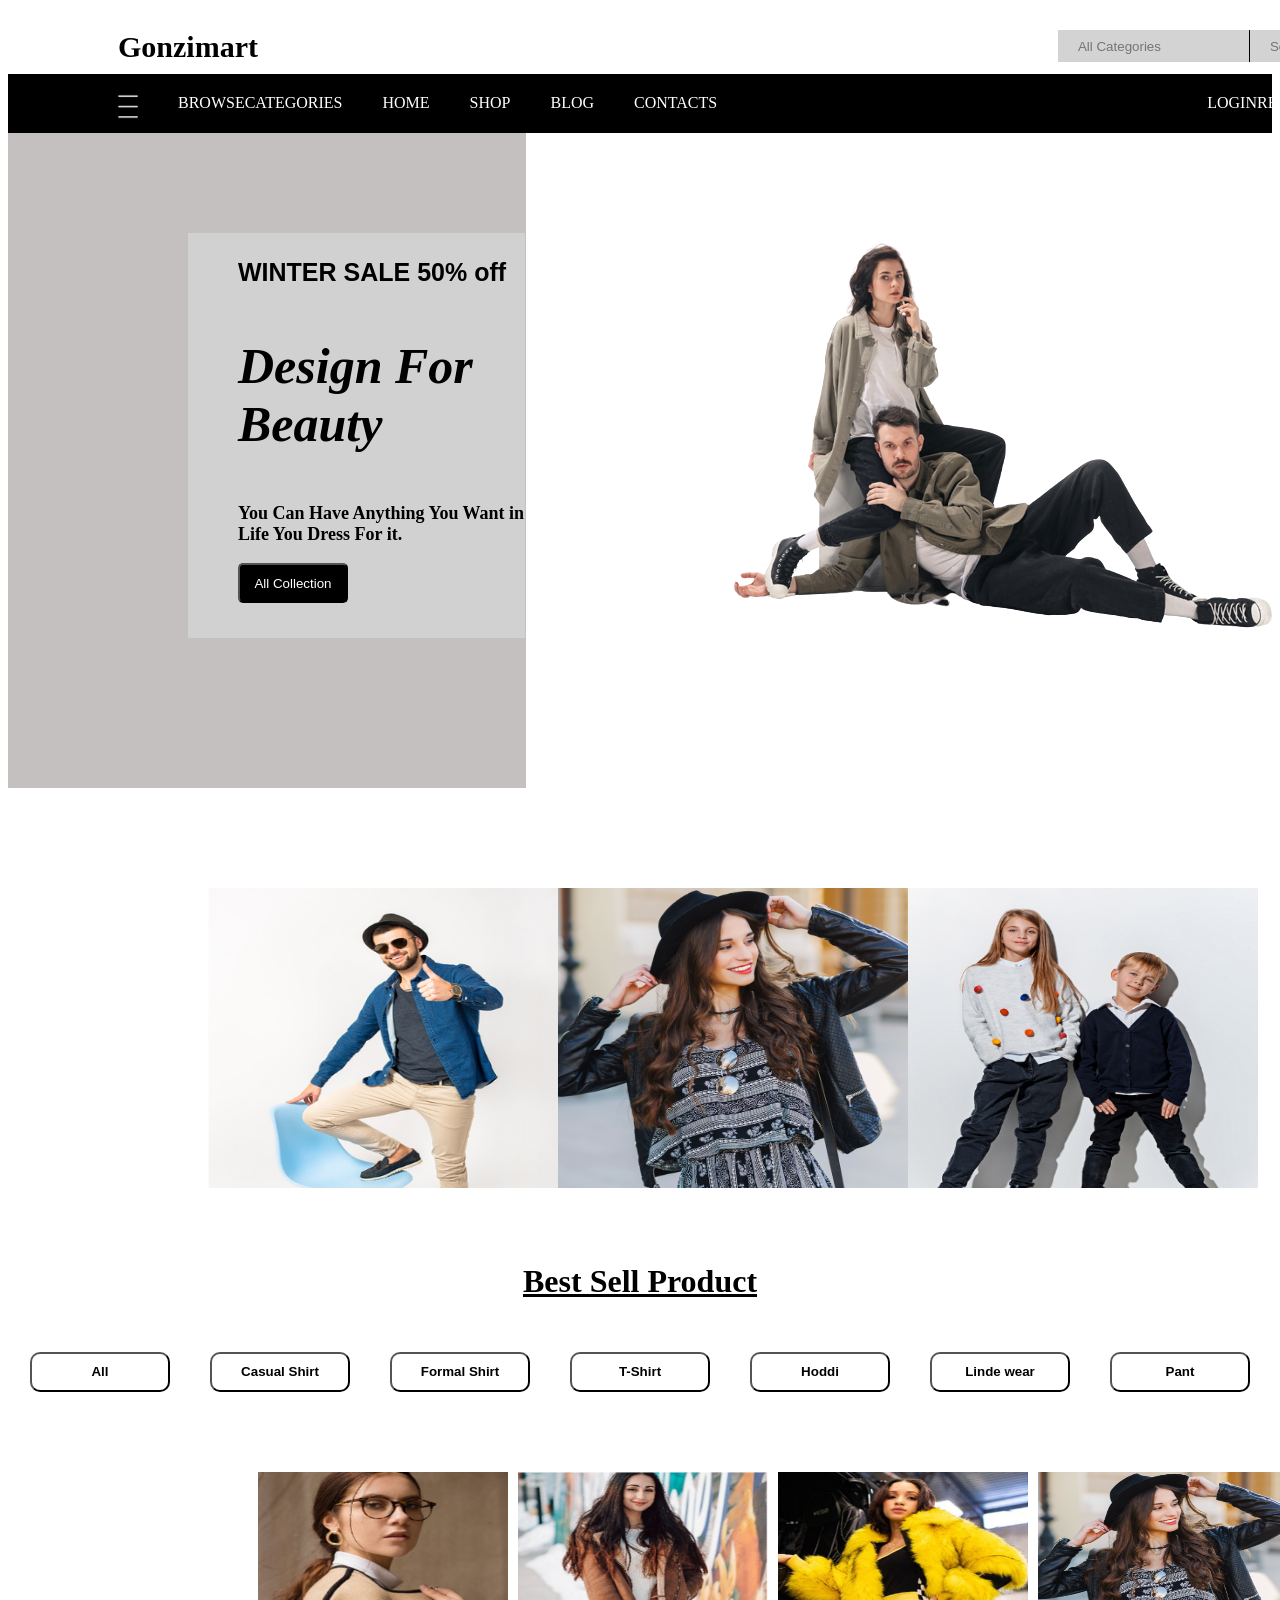
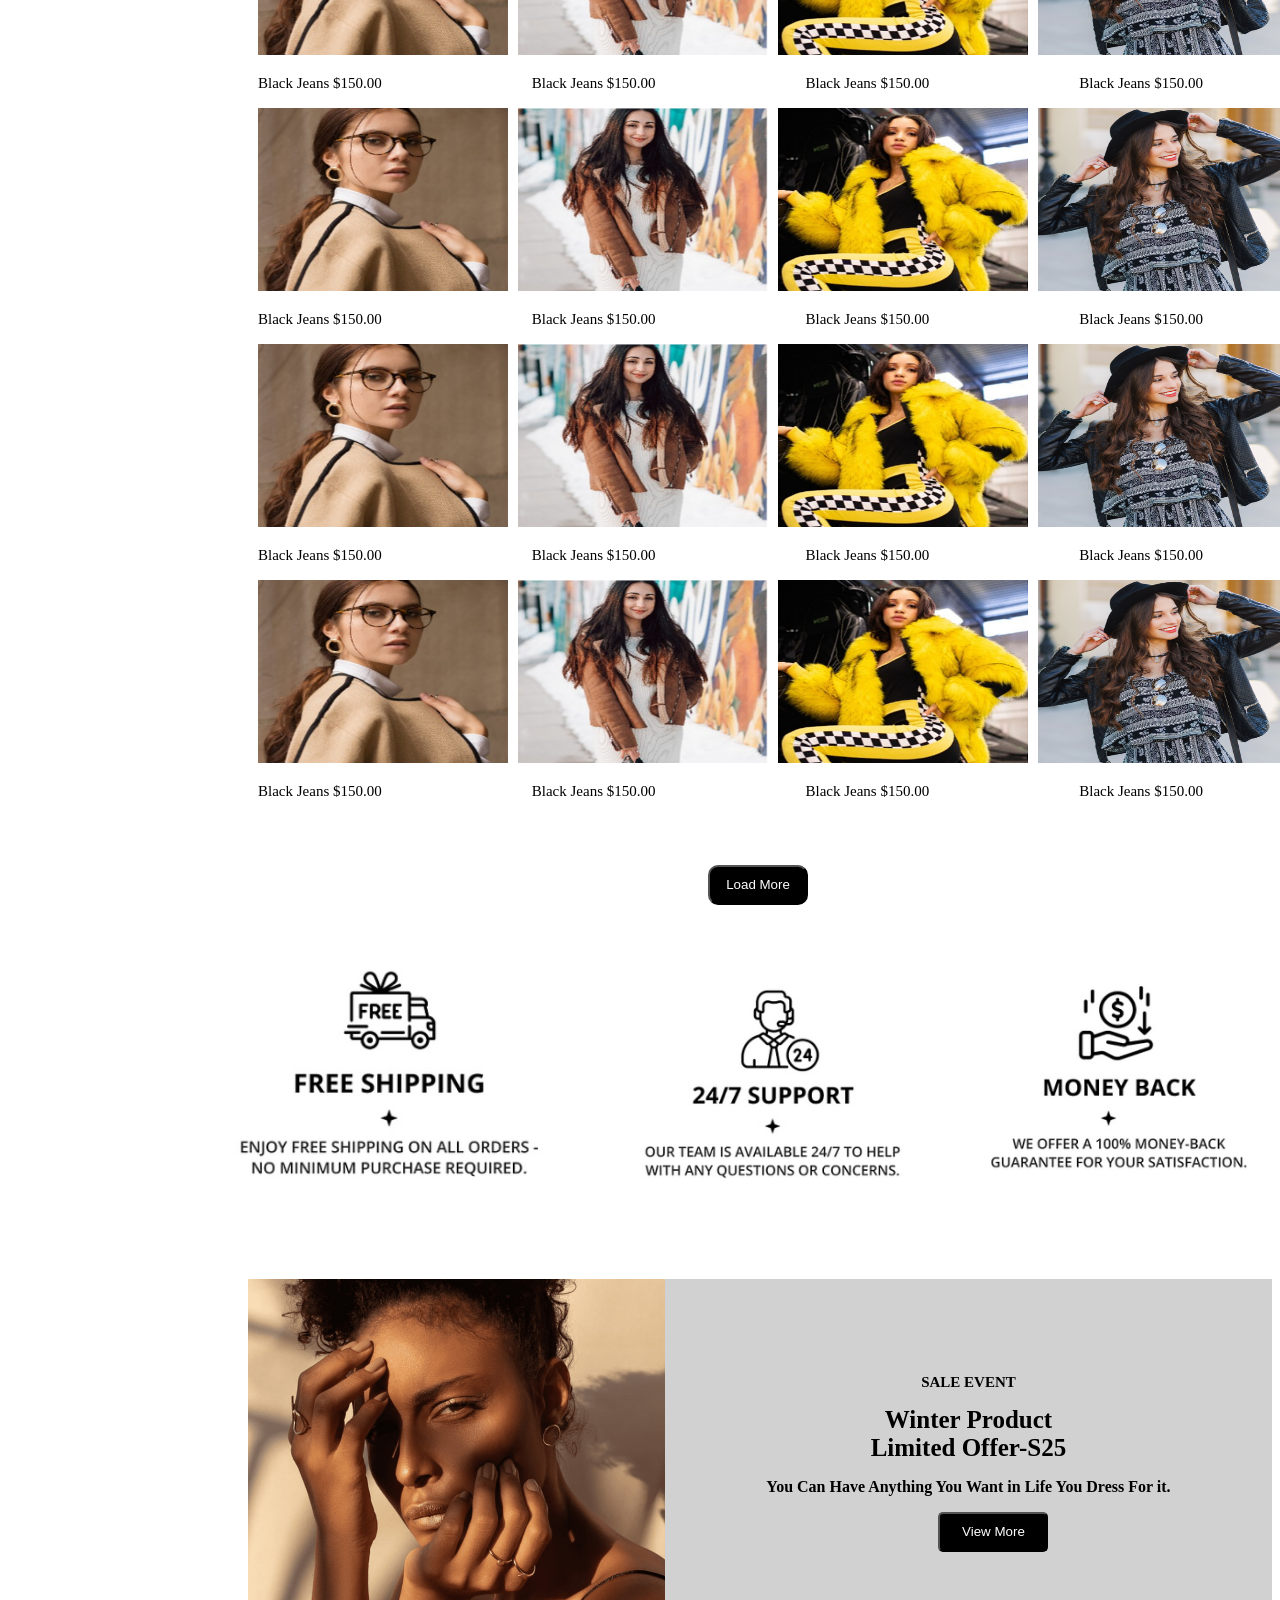
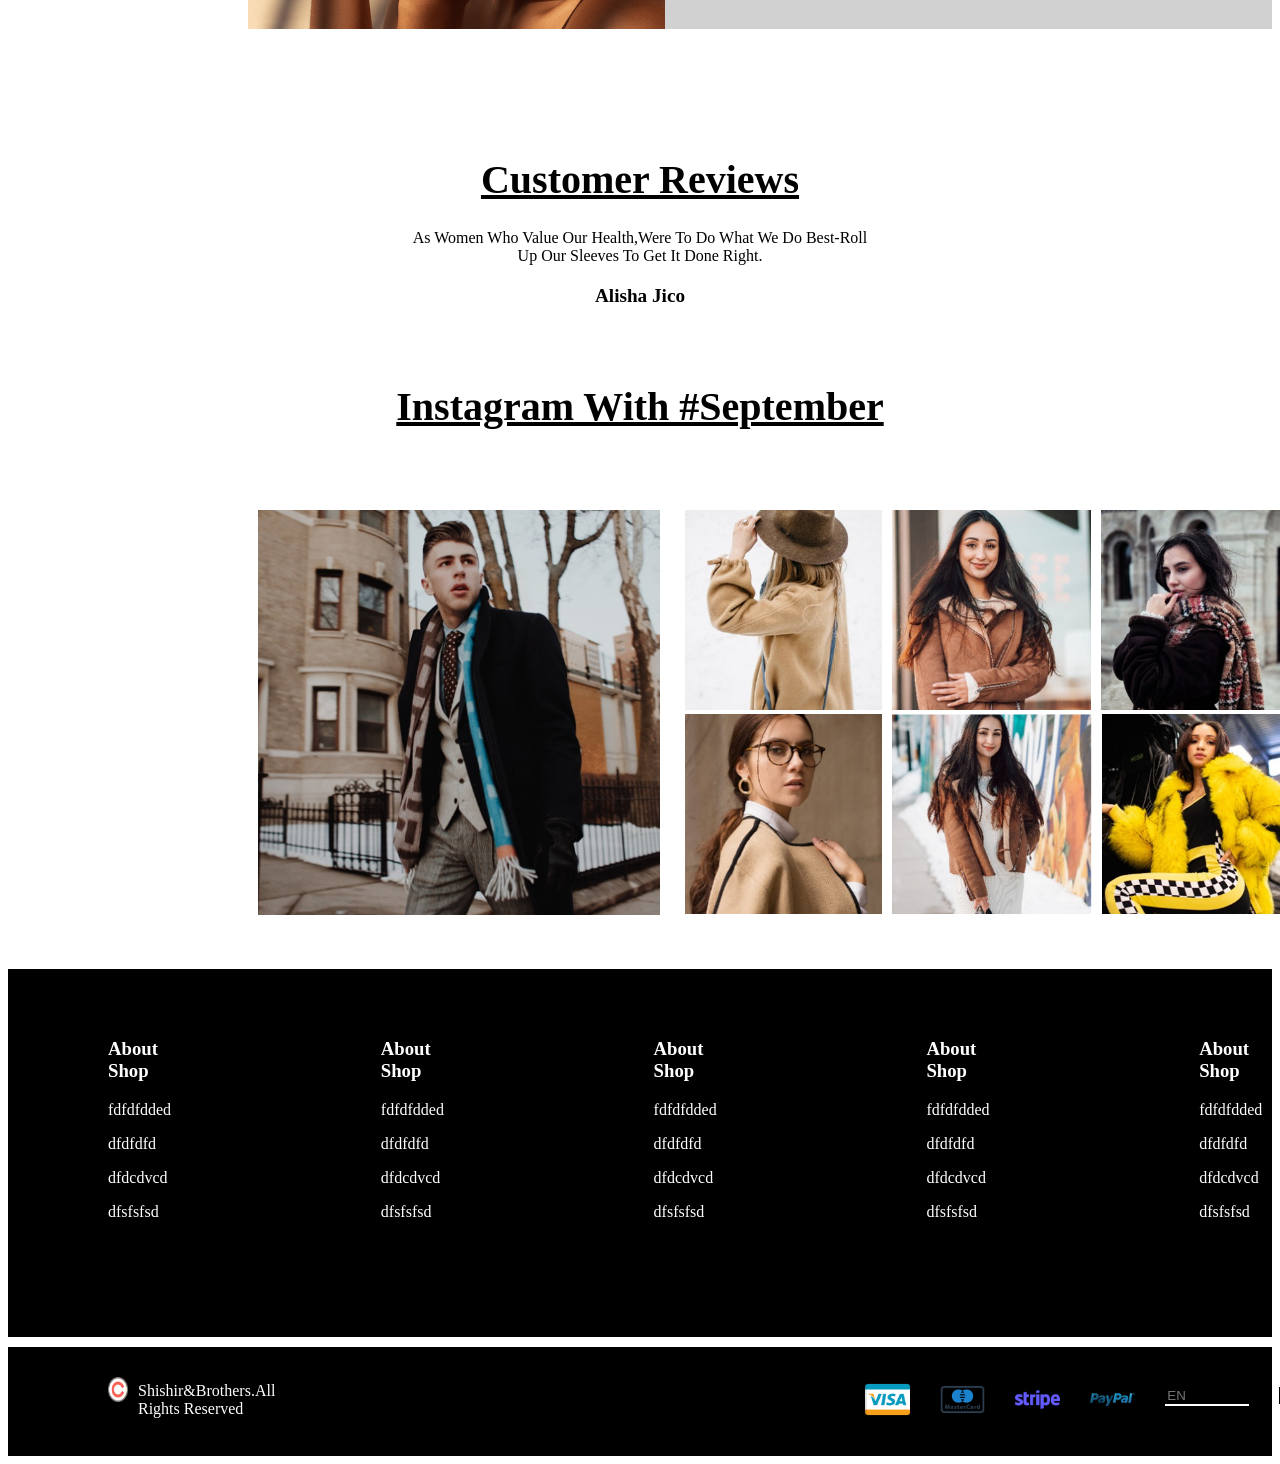
==== index.html @ 2e6960c1 "first commit" ====
<!DOCTYPE html>
<html lang="en">
<head>
    <meta charset="UTF-8">
    <meta name="viewport" content="width=device-width, initial-scale=1.0">
    <title>Document</title>
    <link rel="stylesheet" href="gonzimartstyle.css">
    
</head>
<body>
    <div class="gonz">
       <div class="gonzimart">Gonzimart</h2></div>
       <div class="catserch">
       <div><input type="text" placeholder="All Categories" style="height: 30px; background-color: lightgrey; border: none; padding-left: 20px;"></div>
       <div><input type="text" placeholder="Search here..." style="height: 30px; background-color: lightgray; border: none;padding-left: 20px; border-left: 1px solid black;"></div>
       <div class="search"><img src="./gonzimart images/search.png" alt="" height="21px"></div>
       </div>
    </div>

    <div class="main">
            <div class="mainmenupic"><img src="./gonzimart images/main-menu.png" alt="" height="25px" width="20px" ></div>
            <div>BROWSECATEGORIES</div>
            <div>HOME</div>
            <div>SHOP</div>
            <div>BLOG</div>
            <div>CONTACTS</div>
        
            <div class="sub">
               <div>LOGINREGISTER</div>
               <div><img src="./gonzimart images/white.png" alt="" height="25px"></div>
               <div><img src="./gonzimart images/wishlist.png" alt="" height="25px"></div>
               <div><img src="./gonzimart images/cart.png" alt="" height="25px"></div>
              
            </div>
    </div>

<div class="coupledesign">
    
    <div class="design">
        <p class="p1">WINTER SALE 50% off</p>
        <p class="p2">Design For Beauty</p>
        <p class="p3">You Can Have Anything You Want in Life You Dress For it. </p>
        <button class="p4">All Collection</button>
    </div>
    <div class="couple">
        <img src="./gonzimart images/couple.png" alt="">
    </div>

 </div> 

 <div class="img">
    <div><img src="./gonzimart images/man.png" alt="" height="300px" width="350px"></div>
    <div><img src="./gonzimart images/girly.png" alt="" height="300px" width="350px"></div>
    <div><img src="./gonzimart images/kids.png" alt="" height="300px" width="350px"></div>

 </div>

 <h1 class="best">Best Sell Product </h1>     
 <div class="shirt">
 <button class="btn">All</button>
 <button class="btn">Casual Shirt</button>
 <button class="btn">Formal Shirt</button>
 <button class="btn">T-Shirt</button>
 <button class="btn">Hoddi</button>
 <button class="btn">Linde wear</button>
 <button class="btn">Pant</button>
 </div>

 
 <div class="photos">
   <div><img src="./gonzimart images/mul4.png" alt="" height="183px" width="250px"></div>
   <div><img src="./gonzimart images/mul5.png" alt="" height="183px" width="250px"></div>
   <div><img src="./gonzimart images/mul6.png" alt="" height="183px" width="250px"></div>
   <div><img src="./gonzimart images/girly.png" alt=""height="183px" width="250px"></div>
</div>

<div class="bj">
     <p>Black Jeans $150.00</p>
     <p>Black Jeans $150.00</p>
     <p>Black Jeans $150.00</p>
     <p>Black Jeans $150.00</p>
    </div>

   
    

    <div class="photos-sub">        
     <div><img src="./gonzimart images/mul4.png" alt="" height="183px" width="250px"></div>
     <div><img src="./gonzimart images/mul5.png" alt="" height="183px" width="250px"></div>
     <div><img src="./gonzimart images/mul6.png" alt="" height="183px" width="250px"></div>
     <div><img src="./gonzimart images/girly.png"alt="" height="183px" width="250px"></div>
    </div>

    <div class="bj">
     <p>Black Jeans $150.00</p>
     <p>Black Jeans $150.00</p>
     <p>Black Jeans $150.00</p>
     <p>Black Jeans $150.00</p>
    </div>

    <div class="photos-sub">        
     <div><img src="./gonzimart images/mul4.png" alt="" height="183px" width="250px"></div>
     <div><img src="./gonzimart images/mul5.png" alt="" height="183px" width="250px"></div>
     <div><img src="./gonzimart images/mul6.png" alt="" height="183px" width="250px"></div>
     <div><img src="./gonzimart images/girly.png"alt="" height="183px" width="250px"></div>
    </div>

    <div class="bj">
     <p>Black Jeans $150.00</p>
     <p>Black Jeans $150.00</p>
     <p>Black Jeans $150.00</p>
     <p>Black Jeans $150.00</p>
    </div>

    <div class="photos-sub">        
     <div><img src="./gonzimart images/mul4.png" alt="" height="183px" width="250px"></div>
     <div><img src="./gonzimart images/mul5.png" alt="" height="183px" width="250px"></div>
     <div><img src="./gonzimart images/mul6.png" alt="" height="183px" width="250px"></div>
     <div><img src="./gonzimart images/girly.png"alt="" height="183px" width="250px"></div>
    </div>

    <div class="bj">
     <p>Black Jeans $150.00</p>
     <p>Black Jeans $150.00</p>
     <p>Black Jeans $150.00</p>
     <p>Black Jeans $150.00</p>
    </div>

    <button class="load">Load More</button>

    <div class="img">
        <div><img src="./gonzimart images/freeship.png" alt="" height="250px"; weight="300px"></div>
        <div><img src="./gonzimart images/support.png" alt="" height="250px"; weight="300px"></div>
        <div><img src="./gonzimart images/money.png" alt="" height="250px"; weight="300px"></div>
    </div>

    <div class="winter-women">
        
        <img src="./gonzimart images/curly.png" alt="" height="350px"; weight="300px">
         
    
        <div class="winter">
        <p class="ws">SALE EVENT</p>
        <div class="wl">Winter Product </div>
        <div class="wl">Limited Offer-S25 </div>
        <p class="wt">You Can Have Anything You Want in Life You Dress For it. </p>
        <button class="p4">View More</button>
         </div>
    </div> 
       
    <h1 class="customer">Customer Reviews</h1>
    <div class="cust">As Women Who Value Our Health,Were To Do What We Do Best-Roll </div>
    <div class="cust"> Up Our Sleeves To Get It Done Right.</div>
    <p class="ali">Alisha Jico</p>
    <h1 class="instagram">Instagram With #September</h1>

    <div class="mangirl" >
        <div><img src="./gonzimart images/single.png" alt="" height="405px"></div>
        <div class="girls">
            <div class="girls1">
                <div><img src="./gonzimart images/mul1.png" alt="" height="200px"></div>
                <div><img src="./gonzimart images/mul2.png" alt="" height="200px"></div>
                <div><img src="./gonzimart images/mul3.png" alt="" height="200px"></div>
            </div>
            <div class="girls2" >
                <div><img src="./gonzimart images/mul4.png" alt="" height="200px"></div>
                <div><img src="./gonzimart images/mul5.png" alt="" height="200px"></div>
                <div><img src="./gonzimart images/mul6.png" alt="" height="200px"></div>
            </div>
        </div>

    </div>
    
    <div class="about">
        <div>
            <h3>About Shop</h3>
            <p>fdfdfdded<p>
            <p>dfdfdfd</p>
            <p>dfdcdvcd</p>
            <p>dfsfsfsd</p>
        </div>
        <div>
            <h3>About Shop</h3>
            <p>fdfdfdded<p>
            <p>dfdfdfd</p>
            <p>dfdcdvcd</p>
            <p>dfsfsfsd</p>
        </div>
        <div>
            <h3>About Shop</h3>
            <p>fdfdfdded<p>
            <p>dfdfdfd</p>
            <p>dfdcdvcd</p>
            <p>dfsfsfsd</p>
        </div>
        <div>
            <h3>About Shop</h3>
            <p>fdfdfdded<p>
            <p>dfdfdfd</p>
            <p>dfdcdvcd</p>
            <p>dfsfsfsd</p>
        </div>
        <div>
            <h3>About Shop</h3>
            <p>fdfdfdded<p>
            <p>dfdfdfd</p>
            <p>dfdcdvcd</p>
            <p>dfsfsfsd</p>
        </div>
    </div>  
    
    <div class="copy">
            <div><img src="./gonzimart images/copyright.png" alt="" height="25px" width="20px" ></div>
            <div class="shi">Shishir&Brothers.All Rights Reserved</div>
        
            <div class="copysub">
               <div><img src="./gonzimart images/visa.png" alt="" height="45px"></div>
               <div><img src="./gonzimart images/card.png" alt="" height="45px"></div>
               <div><img src="./gonzimart images/stripe.png" alt="" height="45px"></div>
               <div><img src="./gonzimart images/paypal.png" alt="" height="45px"></div>
               <div><input type="text" placeholder="EN"  style="width: 80px; margin-top: 10px; border:none; background-color: black; border-bottom: 2px solid white;"></div>
               <div><input type="text" placeholder="USD" style="width: 80px; margin-top: 10px; border:none; background-color: black; border-bottom: 2px solid white;"></div>
              
            </div>
    </div>
            




        
         
              


        


    
</body>
</html>
---- gonzimartstyle.css ----
.main{
    display: flex;
    background-color: black;
    color: white;
    padding: 10px;
    gap: 40px;
    text-align: center;
    padding-top: 20px;
    }
.sub{
    display: flex;
    gap: 20px;
    padding-left: 450px;
    }
.mainmenupic{
    padding-left: 100px;
    }
.coupledesign{
    display: flex;
    margin-bottom: 50px;
    background: #c4c0c0;
background: linear-gradient(90deg, rgba(196, 192, 192, 1) 41%, rgba(255, 255, 255, 1) 41%, rgba(255, 255, 255, 1) 100%, rgba(255, 255, 255, 1) 100%);

}
.couple{
    padding-left: 150px;
    padding-top: 90px;
    padding-bottom: 100px;
        }
.design{

    
    background-color: rgb(209, 209, 209);
    margin-left: 180px;
    margin-top: 100px;
    width: 650px;
    margin-bottom: 150px;
    
    }
.p1{
    font-family: Arial, Helvetica, sans-serif;
    font-weight: bold;
    font-size: 25px;
    padding-left:  50px;
    
    }
 .p2{
    
    font-size: 50px;
    font-weight: bold;
    font-style: italic;
    padding-left:50px ;

    
    
 } 
 .p3{
    font-size: 18px;
    font-weight:bolder;
    padding-left: 50px;

    
 } 
 .p4{
    background-color: black;
    color:white ;
    border-radius: 5px;
    width: 110px;
    height: 40px;
    margin-left: 50px;
    margin-bottom: 35px;
 } 

    

.best{
    size: 50px;
    font-weight: 1000px;
    text-align: center;
    text-decoration-line: underline;
    padding-top: 50px;
    }
.shirt{
    display: flex;
    gap: 40px;
    justify-content: center;
    padding-top: 30px;
    }
.btn{
    width: 140px;
    height: 40px;
    border-radius: 10px;
    background-color: white;
    font-weight: 800;

    } 

.photos{
    display: flex;
    padding-left:250px;
    gap: 10px;
    padding-top: 80px;
    padding-bottom: 1px;
    }
.photos-sub{
    display: flex;
    padding-left:250px;
    gap: 10px;
    padding-top: 1px;
    padding-bottom: 1px;
    }
.bj{
    display: flex;
    gap: 150px;
    padding-left: 250px;
    font-weight: 300px;
    font-size: 15px;
    }
.load{
    color: white;
    background-color: black;
    height: 40px;
    width: 100px;
    border-radius: 10px;
    margin-left:  700px;
    margin-top: 50px;

}
.img{
    display: flex;
    padding-top: 50px;
    padding-left: 200px;
}
.winter-women{
    display: flex;
    height: 150px;
    margin-left: 240px;
    margin-top: 70px;

}

    
.winter{
    background-color: rgb(209, 209, 209);
    text-align: center;
    width: 650px;
    height: 350px;
}
.ws{
    padding-top: 80px;
    font-style: normal;
    font-weight: bold;
    font-size: 15px;
}
.wl{
    font-style: normal;
    font-weight: bolder;
    font-size: 25px;

}
.wt{
     font-weight: bold;

}
.cust{
      text-align: center;
      font-weight: 300px;
}
.customer{
    text-align: center;
    text-decoration: underline;
    font-weight: bolder;
    font-size: 40px;
    padding-top: 300px;
}
.ali{
    text-align: center;
    font-weight: bolder;
    font-size: larger;
}
.instagram{
    text-align: center;
    text-decoration: underline;
    font-weight: bolder;
    font-size: 40px;
    padding-top: 50px;

}
.mangirl{
    display: flex;
    margin-top: 80px;
    margin-left: 250px;
    gap: 25px;
}
.girls{
    display: flex;
    flex-direction: column;
    
}
.girls1{
    display: flex;
    gap: 10px;
}
.girls2{
    display: flex;
    gap: 10px;
}
.gonz{
    display: flex;
    
    margin-top: 30px;
    margin-bottom: 10px;
}
.gonzimart{
    
    font-size: 30px;
    font-weight: bolder;
    padding-left: 110px;
  

}
.catserch{
    display: flex;
    padding-left: 800px;
}
.search{
    background-color: lightgrey;
    padding-top: 5px;
    margin-bottom: 2px;
    padding-right: 5px
    
}

.about{
    background-color: black;
    color: white;
    margin-top: 50px;
    display: flex;
    gap: 200px;
    padding-left: 100px;
    padding-top: 50px;
    padding-bottom: 100px;
}
.copy{
    background-color:black;
    color: white;
    display: flex;
    margin-top: 10px;
    padding-left: 100px;
    padding-top: 30px;
    padding-bottom: 30px;
    gap: 10px;
}
.copysub{
    display: flex;
    padding-left: 580px;
    gap: 30px;

}
.shi{
    padding-top: 5px;
}
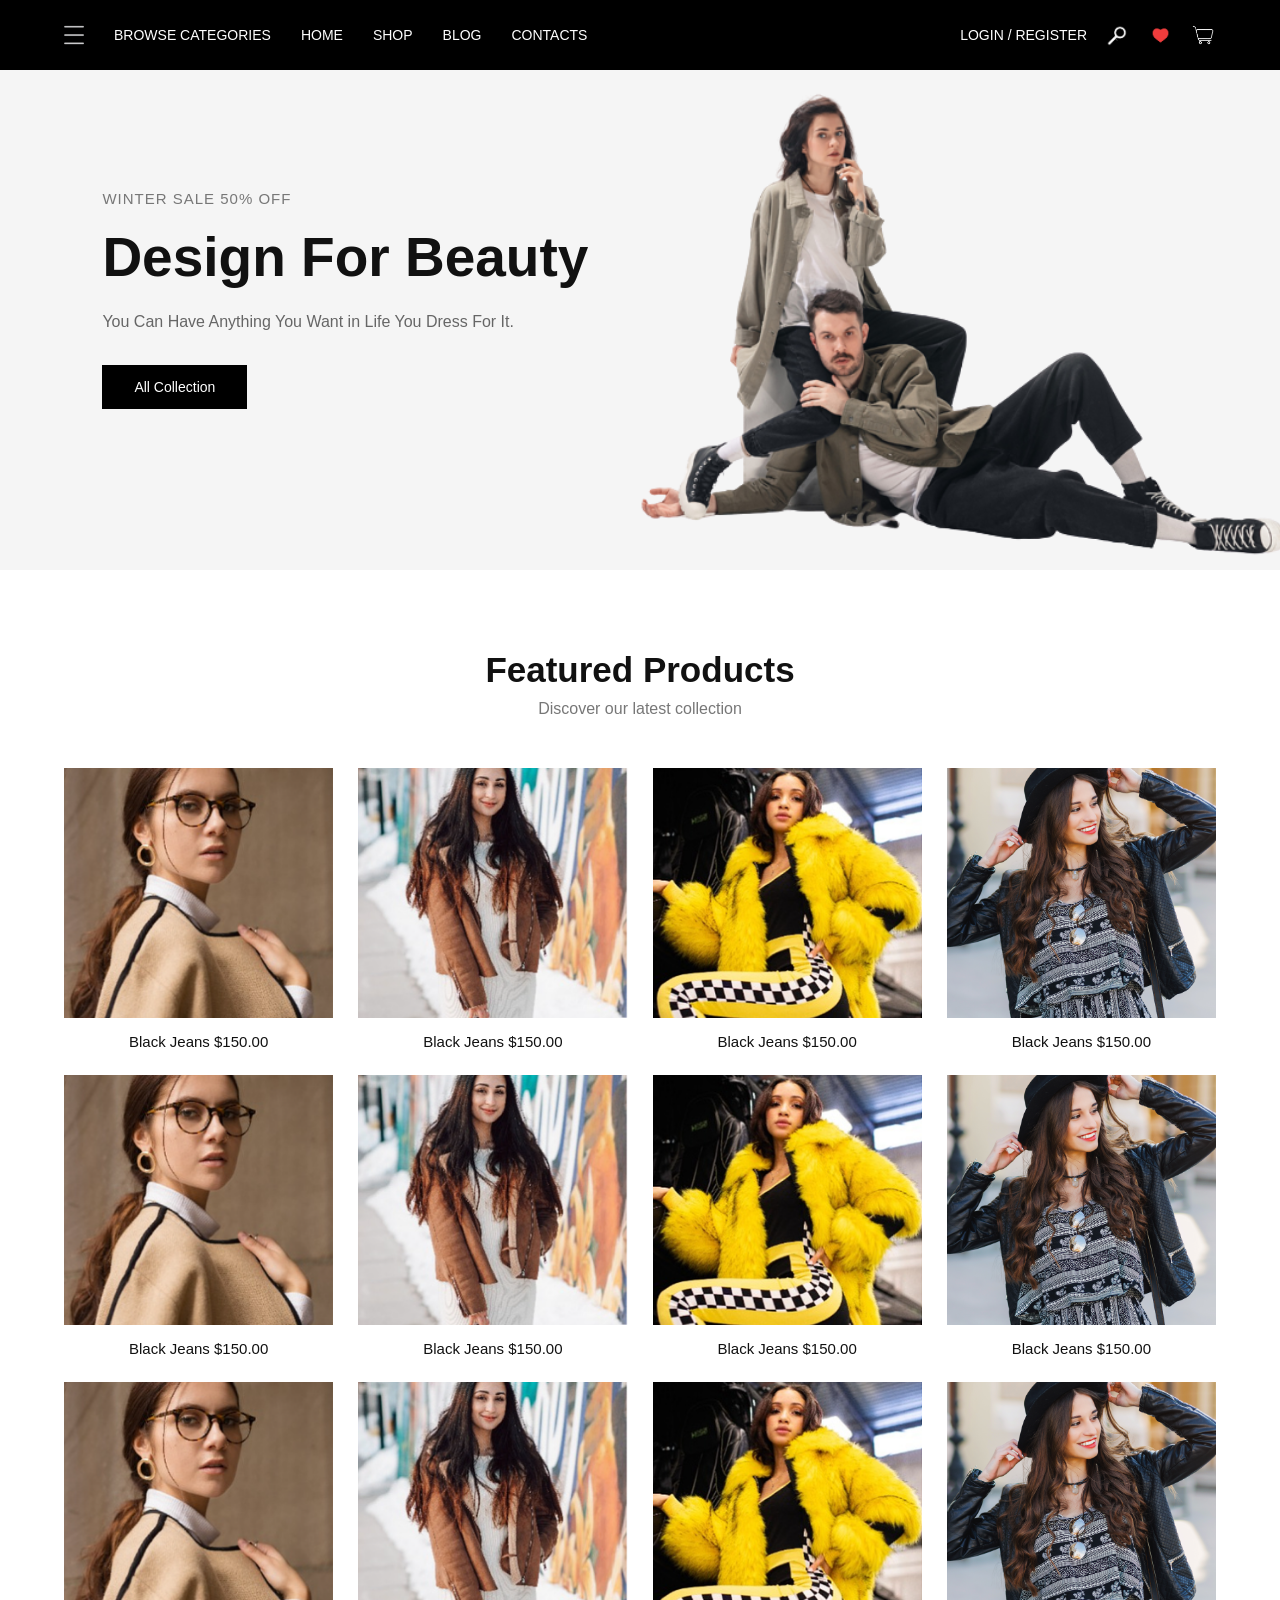
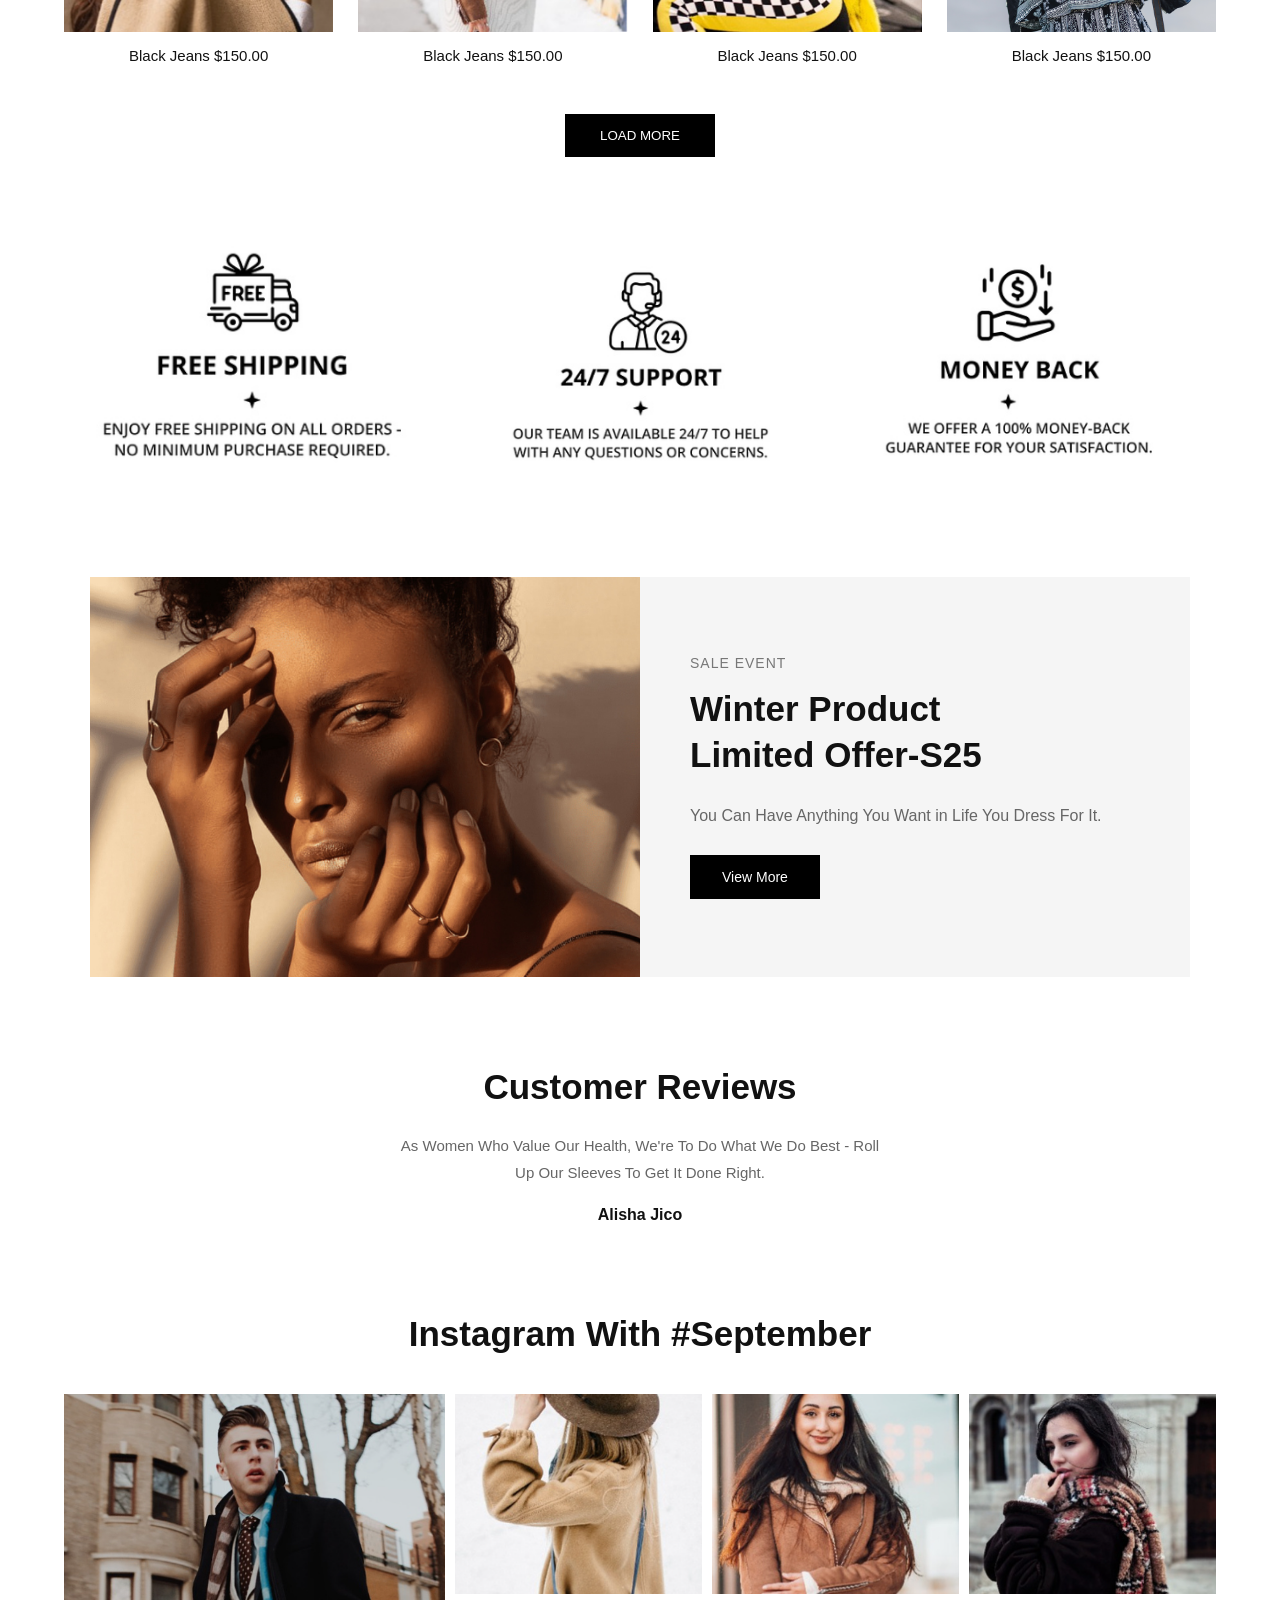
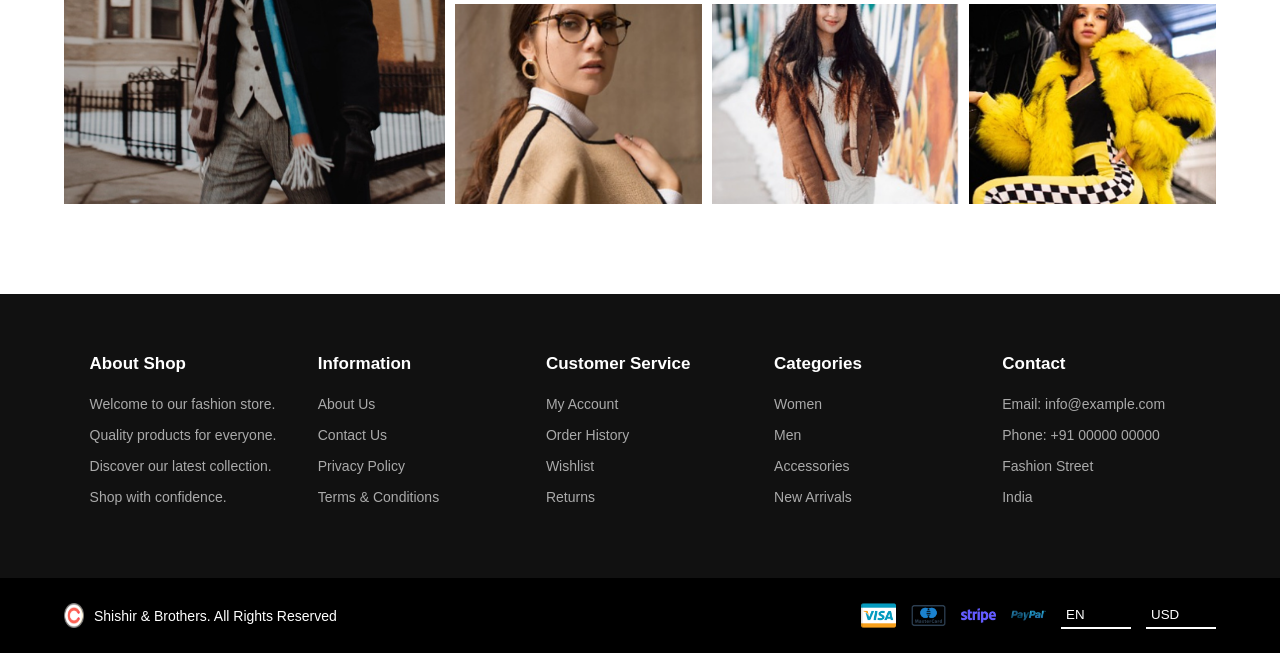
==== commit 2b1c8679: "gonzimart" ====
--- a/index.html
+++ b/index.html
@@ -3,239 +3,1675 @@
 <head>
     <meta charset="UTF-8">
     <meta name="viewport" content="width=device-width, initial-scale=1.0">
-    <title>Document</title>
-    <link rel="stylesheet" href="gonzimartstyle.css">
-    
+
+    <title>Gonzimart - Fashion Store</title>
+
+    <style>
+
+        /* ========================================
+           RESET
+        ======================================== */
+
+        * {
+            margin: 0;
+            padding: 0;
+            box-sizing: border-box;
+        }
+
+        html {
+            scroll-behavior: smooth;
+        }
+
+        body {
+            font-family: Arial, Helvetica, sans-serif;
+            color: #111;
+            overflow-x: hidden;
+            background: #fff;
+        }
+
+        img {
+            display: block;
+            max-width: 100%;
+        }
+
+        button {
+            font-family: inherit;
+        }
+
+
+        /* ========================================
+           NAVIGATION
+        ======================================== */
+
+        .main {
+            width: 100%;
+            min-height: 70px;
+            background: #000;
+            color: #fff;
+
+            display: flex;
+            align-items: center;
+            gap: 30px;
+
+            padding: 15px 5%;
+
+            position: relative;
+            z-index: 10;
+        }
+
+        .mainmenupic img {
+            width: 20px;
+            height: 25px;
+            object-fit: contain;
+        }
+
+        .main > div {
+            font-size: 14px;
+            white-space: nowrap;
+        }
+
+        .main > div:not(.sub):not(.mainmenupic) {
+            cursor: pointer;
+        }
+
+        .sub {
+            margin-left: auto;
+
+            display: flex;
+            align-items: center;
+            gap: 18px;
+        }
+
+        .sub img {
+            width: 25px;
+            height: 25px;
+            object-fit: contain;
+        }
+
+
+        /* ========================================
+           HERO SECTION
+        ======================================== */
+
+        .hero {
+            min-height: 500px;
+            position: relative;
+            overflow: hidden;
+            background: #f5f5f5;
+        }
+
+        .design {
+            width: 55%;
+            min-height: 500px;
+
+            padding: 120px 0 80px 8%;
+
+            position: relative;
+            z-index: 2;
+        }
+
+        .p1 {
+            color: #777;
+            font-size: 15px;
+            margin-bottom: 20px;
+            letter-spacing: 1px;
+        }
+
+        .p2 {
+            font-size: 55px;
+            line-height: 1.1;
+            font-weight: 700;
+            margin-bottom: 20px;
+        }
+
+        .p3 {
+            max-width: 450px;
+            color: #666;
+            font-size: 16px;
+            line-height: 1.7;
+            margin-bottom: 30px;
+        }
+
+        .p4 {
+            background: #000;
+            color: #fff;
+            border: none;
+
+            padding: 14px 32px;
+
+            font-size: 14px;
+            cursor: pointer;
+
+            transition: 0.3s;
+        }
+
+        .p4:hover {
+            background: #444;
+        }
+
+        .couple {
+            width: 55%;
+            height: 500px;
+
+            position: absolute;
+            right: 0;
+            top: 0;
+        }
+
+        .couple img {
+            width: 100%;
+            height: 100%;
+            object-fit: cover;
+        }
+
+
+        /* ========================================
+           SECTION TITLE
+        ======================================== */
+
+        .section-title {
+            text-align: center;
+            margin: 80px 0 40px;
+        }
+
+        .section-title h1 {
+            font-size: 35px;
+            margin-bottom: 10px;
+        }
+
+        .section-title p {
+            color: #777;
+        }
+
+
+        /* ========================================
+           PRODUCTS
+        ======================================== */
+
+        .products {
+            width: 90%;
+            max-width: 1200px;
+
+            margin: 50px auto;
+
+            display: grid;
+            grid-template-columns: repeat(4, 1fr);
+            gap: 25px;
+        }
+
+        .product {
+            width: 100%;
+            overflow: hidden;
+        }
+
+        .product-image {
+            width: 100%;
+            height: 250px;
+            overflow: hidden;
+            background: #f5f5f5;
+        }
+
+        .product-image img {
+            width: 100%;
+            height: 100%;
+            object-fit: cover;
+
+            transition: transform 0.4s;
+        }
+
+        .product:hover .product-image img {
+            transform: scale(1.05);
+        }
+
+        .product-name {
+            text-align: center;
+            font-size: 15px;
+            margin-top: 15px;
+        }
+
+
+        /* ========================================
+           LOAD MORE
+        ======================================== */
+
+        .load {
+            display: block;
+
+            margin: 50px auto 80px;
+
+            padding: 14px 35px;
+
+            background: #000;
+            color: #fff;
+
+            border: none;
+            cursor: pointer;
+
+            transition: 0.3s;
+        }
+
+        .load:hover {
+            background: #444;
+        }
+
+
+        /* ========================================
+           SERVICES
+        ======================================== */
+
+        .services {
+            width: 90%;
+            max-width: 1100px;
+
+            margin: 50px auto 90px;
+
+            display: grid;
+            grid-template-columns: repeat(3, 1fr);
+            gap: 25px;
+        }
+
+        .service {
+            overflow: hidden;
+        }
+
+        .service img {
+            width: 100%;
+            height: 250px;
+            object-fit: cover;
+
+            transition: 0.3s;
+        }
+
+        .service:hover img {
+            transform: scale(1.03);
+        }
+
+
+        /* ========================================
+           WINTER SALE
+        ======================================== */
+
+        .winter-women {
+            width: 90%;
+            max-width: 1100px;
+
+            margin: 80px auto;
+
+            display: flex;
+            align-items: center;
+
+            background: #f5f5f5;
+        }
+
+        .winter-women > img {
+            width: 50%;
+            height: 400px;
+            object-fit: cover;
+        }
+
+        .winter {
+            width: 50%;
+            padding: 50px;
+        }
+
+        .ws {
+            color: #777;
+            font-size: 14px;
+            letter-spacing: 1px;
+            margin-bottom: 15px;
+        }
+
+        .wl {
+            font-size: 35px;
+            font-weight: 700;
+            line-height: 1.3;
+        }
+
+        .wt {
+            color: #666;
+            line-height: 1.7;
+            margin: 25px 0;
+        }
+
+
+        /* ========================================
+           CUSTOMER REVIEWS
+        ======================================== */
+
+        .customer {
+            text-align: center;
+
+            font-size: 35px;
+
+            margin-top: 90px;
+            margin-bottom: 25px;
+        }
+
+        .cust {
+            text-align: center;
+
+            color: #666;
+
+            line-height: 1.8;
+            font-size: 15px;
+        }
+
+        .ali {
+            text-align: center;
+
+            font-weight: bold;
+
+            margin-top: 20px;
+        }
+
+
+        /* ========================================
+           INSTAGRAM
+        ======================================== */
+
+        .instagram {
+            text-align: center;
+
+            font-size: 35px;
+
+            margin: 90px 0 40px;
+        }
+
+        .mangirl {
+            width: 90%;
+            max-width: 1200px;
+
+            margin: auto;
+
+            display: grid;
+
+            grid-template-columns: 1fr 2fr;
+
+            gap: 10px;
+        }
+
+        .main-instagram img {
+            width: 100%;
+            height: 410px;
+            object-fit: cover;
+        }
+
+        .girls {
+            display: flex;
+            flex-direction: column;
+
+            gap: 10px;
+        }
+
+        .girls1,
+        .girls2 {
+            display: grid;
+
+            grid-template-columns: repeat(3, 1fr);
+
+            gap: 10px;
+        }
+
+        .girls img {
+            width: 100%;
+            height: 200px;
+
+            object-fit: cover;
+        }
+
+
+        /* ========================================
+           FOOTER
+        ======================================== */
+
+        .about {
+            background: #111;
+            color: #fff;
+
+            margin-top: 90px;
+
+            padding: 60px 7%;
+
+            display: grid;
+
+            grid-template-columns: repeat(5, 1fr);
+
+            gap: 40px;
+        }
+
+        .about h3 {
+            font-size: 17px;
+            margin-bottom: 20px;
+        }
+
+        .about p {
+            color: #aaa;
+            font-size: 14px;
+
+            margin-bottom: 10px;
+
+            line-height: 1.5;
+        }
+
+
+        /* ========================================
+           COPYRIGHT
+        ======================================== */
+
+        .copy {
+            min-height: 75px;
+
+            background: #000;
+            color: #fff;
+
+            padding: 10px 5%;
+
+            display: flex;
+            align-items: center;
+
+            gap: 10px;
+        }
+
+        .copy-symbol img {
+            width: 20px;
+            height: 25px;
+        }
+
+        .shi {
+            font-size: 14px;
+        }
+
+        .copysub {
+            margin-left: auto;
+
+            display: flex;
+            align-items: center;
+
+            gap: 15px;
+        }
+
+        .copysub img {
+            height: 35px;
+            width: auto;
+        }
+
+        .copysub input {
+            width: 70px;
+
+            padding: 5px;
+
+            color: #fff;
+
+            background: #000;
+
+            border: none;
+            border-bottom: 2px solid #fff;
+
+            outline: none;
+        }
+
+        .copysub input::placeholder {
+            color: #fff;
+        }
+
+
+        /* ========================================
+           TABLET
+        ======================================== */
+
+        @media (max-width: 900px) {
+
+            /* Navigation */
+
+            .main {
+                gap: 18px;
+                padding: 15px 3%;
+            }
+
+            .main > div {
+                font-size: 12px;
+            }
+
+            .sub {
+                gap: 12px;
+            }
+
+
+            /* Hero */
+
+            .hero {
+                min-height: 450px;
+            }
+
+            .design {
+                width: 60%;
+                min-height: 450px;
+
+                padding: 90px 30px 60px 6%;
+            }
+
+            .couple {
+                width: 55%;
+                height: 450px;
+            }
+
+            .p2 {
+                font-size: 42px;
+            }
+
+
+            /* Products */
+
+            .products {
+                grid-template-columns: repeat(2, 1fr);
+
+                gap: 20px;
+            }
+
+            .product-image {
+                height: 250px;
+            }
+
+
+            /* Services */
+
+            .services {
+                grid-template-columns: repeat(3, 1fr);
+                gap: 15px;
+            }
+
+
+            /* Winter */
+
+            .winter-women {
+                flex-direction: column;
+            }
+
+            .winter-women > img {
+                width: 100%;
+                height: 350px;
+            }
+
+            .winter {
+                width: 100%;
+                padding: 40px;
+            }
+
+
+            /* Instagram */
+
+            .mangirl {
+                grid-template-columns: 1fr;
+            }
+
+            .main-instagram img {
+                height: 400px;
+            }
+
+
+            /* Footer */
+
+            .about {
+                grid-template-columns: repeat(3, 1fr);
+            }
+
+            .copy {
+                flex-wrap: wrap;
+            }
+
+            .copysub {
+                width: 100%;
+
+                margin-left: 0;
+
+                justify-content: center;
+            }
+        }
+
+
+        /* ========================================
+           MOBILE
+        ======================================== */
+
+        @media (max-width: 600px) {
+
+            /* Navigation */
+
+            .main {
+                min-height: 60px;
+
+                padding: 12px 15px;
+
+                gap: 12px;
+            }
+
+            /*
+             Hide desktop menu items on mobile.
+             The hamburger icon remains visible.
+            */
+
+            .main > div:nth-child(2),
+            .main > div:nth-child(3),
+            .main > div:nth-child(4),
+            .main > div:nth-child(5) {
+                display: none;
+            }
+
+            .mainmenupic {
+                margin-right: auto;
+            }
+
+            .sub {
+                margin-left: 0;
+
+                gap: 10px;
+            }
+
+            .sub > div:first-child {
+                font-size: 10px;
+            }
+
+            .sub img {
+                width: 22px;
+                height: 22px;
+            }
+
+
+            /* Hero */
+
+            .hero {
+                min-height: 430px;
+            }
+
+            .design {
+                width: 100%;
+
+                min-height: 430px;
+
+                padding: 80px 25px 40px;
+
+                background: rgba(245, 245, 245, 0.88);
+            }
+
+            .couple {
+                width: 100%;
+                height: 430px;
+
+                opacity: 0.35;
+            }
+
+            .p1,
+            .p2,
+            .p3,
+            .p4 {
+                position: relative;
+                z-index: 3;
+            }
+
+            .p1 {
+                font-size: 13px;
+            }
+
+            .p2 {
+                font-size: 34px;
+            }
+
+            .p3 {
+                max-width: 330px;
+
+                font-size: 14px;
+            }
+
+
+            /* Section titles */
+
+            .section-title {
+                margin: 60px 20px 30px;
+            }
+
+            .section-title h1 {
+                font-size: 28px;
+            }
+
+
+            /* Products */
+
+            .products {
+                width: 92%;
+
+                grid-template-columns: repeat(2, 1fr);
+
+                gap: 12px;
+            }
+
+            .product-image {
+                height: 180px;
+            }
+
+            .product-name {
+                font-size: 13px;
+
+                margin-top: 10px;
+            }
+
+
+            /* Load more */
+
+            .load {
+                margin: 35px auto 60px;
+            }
+
+
+            /* Services */
+
+            .services {
+                width: 90%;
+
+                grid-template-columns: 1fr;
+
+                gap: 15px;
+            }
+
+            .service img {
+                height: auto;
+            }
+
+
+            /* Winter */
+
+            .winter-women {
+                width: 90%;
+
+                margin: 60px auto;
+            }
+
+            .winter-women > img {
+                height: 280px;
+            }
+
+            .winter {
+                padding: 30px 20px;
+            }
+
+            .wl {
+                font-size: 28px;
+            }
+
+            .wt {
+                font-size: 14px;
+            }
+
+
+            /* Customer reviews */
+
+            .customer {
+                font-size: 27px;
+
+                margin-top: 60px;
+
+                padding: 0 20px;
+            }
+
+            .cust {
+                padding: 0 20px;
+
+                font-size: 14px;
+            }
+
+
+            /* Instagram */
+
+            .instagram {
+                font-size: 27px;
+
+                padding: 0 15px;
+
+                margin: 60px 0 30px;
+            }
+
+            .mangirl {
+                width: 94%;
+
+                grid-template-columns: 1fr;
+            }
+
+            .main-instagram img {
+                height: 300px;
+            }
+
+            .girls1,
+            .girls2 {
+                grid-template-columns: repeat(2, 1fr);
+
+                gap: 5px;
+            }
+
+            .girls img {
+                height: 150px;
+            }
+
+
+            /* Footer */
+
+            .about {
+                grid-template-columns: 1fr 1fr;
+
+                padding: 45px 25px;
+
+                gap: 30px 20px;
+            }
+
+            .about h3 {
+                font-size: 16px;
+            }
+
+            .about p {
+                font-size: 13px;
+            }
+
+
+            /* Copyright */
+
+            .copy {
+                flex-direction: column;
+
+                justify-content: center;
+
+                text-align: center;
+
+                padding: 20px 15px;
+            }
+
+            .copysub {
+                width: 100%;
+
+                flex-wrap: wrap;
+
+                justify-content: center;
+
+                gap: 10px;
+            }
+
+            .copysub img {
+                height: 30px;
+            }
+        }
+
+
+        /* ========================================
+           VERY SMALL MOBILE
+        ======================================== */
+
+        @media (max-width: 400px) {
+
+            .sub > div:first-child {
+                display: none;
+            }
+
+            .p2 {
+                font-size: 30px;
+            }
+
+            .products {
+                gap: 8px;
+            }
+
+            .product-image {
+                height: 160px;
+            }
+
+            .product-name {
+                font-size: 12px;
+            }
+
+            .about {
+                grid-template-columns: 1fr;
+            }
+
+            .girls img {
+                height: 130px;
+            }
+        }
+
+    </style>
 </head>
+
+
 <body>
-    <div class="gonz">
-       <div class="gonzimart">Gonzimart</h2></div>
-       <div class="catserch">
-       <div><input type="text" placeholder="All Categories" style="height: 30px; background-color: lightgrey; border: none; padding-left: 20px;"></div>
-       <div><input type="text" placeholder="Search here..." style="height: 30px; background-color: lightgray; border: none;padding-left: 20px; border-left: 1px solid black;"></div>
-       <div class="search"><img src="./gonzimart images/search.png" alt="" height="21px"></div>
-       </div>
+
+
+    <!-- ========================================
+         NAVIGATION
+    ========================================= -->
+
+    <header class="main">
+
+        <div class="mainmenupic">
+            <img
+                src="./gonzimart images/main-menu.png"
+                alt="Menu"
+            >
+        </div>
+
+        <div>BROWSE CATEGORIES</div>
+
+        <div>HOME</div>
+
+        <div>SHOP</div>
+
+        <div>BLOG</div>
+
+        <div>CONTACTS</div>
+
+
+        <div class="sub">
+
+            <div>LOGIN / REGISTER</div>
+
+            <div>
+                <img
+                    src="./gonzimart images/white.png"
+                    alt="Account"
+                >
+            </div>
+
+            <div>
+                <img
+                    src="./gonzimart images/wishlist.png"
+                    alt="Wishlist"
+                >
+            </div>
+
+            <div>
+                <img
+                    src="./gonzimart images/cart.png"
+                    alt="Cart"
+                >
+            </div>
+
+        </div>
+
+    </header>
+
+
+
+    <!-- ========================================
+         HERO
+    ========================================= -->
+
+    <section class="hero">
+
+        <div class="design">
+
+            <p class="p1">
+                WINTER SALE 50% OFF
+            </p>
+
+            <p class="p2">
+                Design For Beauty
+            </p>
+
+            <p class="p3">
+                You Can Have Anything You Want in Life
+                You Dress For It.
+            </p>
+
+            <button class="p4">
+                All Collection
+            </button>
+
+        </div>
+
+
+        <div class="couple">
+
+            <img
+                src="./gonzimart images/couple.png"
+                alt="Fashion couple"
+            >
+
+        </div>
+
+    </section>
+
+
+
+    <!-- ========================================
+         PRODUCTS TITLE
+    ========================================= -->
+
+    <div class="section-title">
+
+        <h1>
+            Featured Products
+        </h1>
+
+        <p>
+            Discover our latest collection
+        </p>
+
     </div>
 
-    <div class="main">
-            <div class="mainmenupic"><img src="./gonzimart images/main-menu.png" alt="" height="25px" width="20px" ></div>
-            <div>BROWSECATEGORIES</div>
-            <div>HOME</div>
-            <div>SHOP</div>
-            <div>BLOG</div>
-            <div>CONTACTS</div>
-        
-            <div class="sub">
-               <div>LOGINREGISTER</div>
-               <div><img src="./gonzimart images/white.png" alt="" height="25px"></div>
-               <div><img src="./gonzimart images/wishlist.png" alt="" height="25px"></div>
-               <div><img src="./gonzimart images/cart.png" alt="" height="25px"></div>
-              
-            </div>
-    </div>
-
-<div class="coupledesign">
-    
-    <div class="design">
-        <p class="p1">WINTER SALE 50% off</p>
-        <p class="p2">Design For Beauty</p>
-        <p class="p3">You Can Have Anything You Want in Life You Dress For it. </p>
-        <button class="p4">All Collection</button>
-    </div>
-    <div class="couple">
-        <img src="./gonzimart images/couple.png" alt="">
-    </div>
-
- </div> 
-
- <div class="img">
-    <div><img src="./gonzimart images/man.png" alt="" height="300px" width="350px"></div>
-    <div><img src="./gonzimart images/girly.png" alt="" height="300px" width="350px"></div>
-    <div><img src="./gonzimart images/kids.png" alt="" height="300px" width="350px"></div>
-
- </div>
-
- <h1 class="best">Best Sell Product </h1>     
- <div class="shirt">
- <button class="btn">All</button>
- <button class="btn">Casual Shirt</button>
- <button class="btn">Formal Shirt</button>
- <button class="btn">T-Shirt</button>
- <button class="btn">Hoddi</button>
- <button class="btn">Linde wear</button>
- <button class="btn">Pant</button>
- </div>
-
- 
- <div class="photos">
-   <div><img src="./gonzimart images/mul4.png" alt="" height="183px" width="250px"></div>
-   <div><img src="./gonzimart images/mul5.png" alt="" height="183px" width="250px"></div>
-   <div><img src="./gonzimart images/mul6.png" alt="" height="183px" width="250px"></div>
-   <div><img src="./gonzimart images/girly.png" alt=""height="183px" width="250px"></div>
-</div>
-
-<div class="bj">
-     <p>Black Jeans $150.00</p>
-     <p>Black Jeans $150.00</p>
-     <p>Black Jeans $150.00</p>
-     <p>Black Jeans $150.00</p>
-    </div>
-
-   
-    
-
-    <div class="photos-sub">        
-     <div><img src="./gonzimart images/mul4.png" alt="" height="183px" width="250px"></div>
-     <div><img src="./gonzimart images/mul5.png" alt="" height="183px" width="250px"></div>
-     <div><img src="./gonzimart images/mul6.png" alt="" height="183px" width="250px"></div>
-     <div><img src="./gonzimart images/girly.png"alt="" height="183px" width="250px"></div>
-    </div>
-
-    <div class="bj">
-     <p>Black Jeans $150.00</p>
-     <p>Black Jeans $150.00</p>
-     <p>Black Jeans $150.00</p>
-     <p>Black Jeans $150.00</p>
-    </div>
-
-    <div class="photos-sub">        
-     <div><img src="./gonzimart images/mul4.png" alt="" height="183px" width="250px"></div>
-     <div><img src="./gonzimart images/mul5.png" alt="" height="183px" width="250px"></div>
-     <div><img src="./gonzimart images/mul6.png" alt="" height="183px" width="250px"></div>
-     <div><img src="./gonzimart images/girly.png"alt="" height="183px" width="250px"></div>
-    </div>
-
-    <div class="bj">
-     <p>Black Jeans $150.00</p>
-     <p>Black Jeans $150.00</p>
-     <p>Black Jeans $150.00</p>
-     <p>Black Jeans $150.00</p>
-    </div>
-
-    <div class="photos-sub">        
-     <div><img src="./gonzimart images/mul4.png" alt="" height="183px" width="250px"></div>
-     <div><img src="./gonzimart images/mul5.png" alt="" height="183px" width="250px"></div>
-     <div><img src="./gonzimart images/mul6.png" alt="" height="183px" width="250px"></div>
-     <div><img src="./gonzimart images/girly.png"alt="" height="183px" width="250px"></div>
-    </div>
-
-    <div class="bj">
-     <p>Black Jeans $150.00</p>
-     <p>Black Jeans $150.00</p>
-     <p>Black Jeans $150.00</p>
-     <p>Black Jeans $150.00</p>
-    </div>
-
-    <button class="load">Load More</button>
-
-    <div class="img">
-        <div><img src="./gonzimart images/freeship.png" alt="" height="250px"; weight="300px"></div>
-        <div><img src="./gonzimart images/support.png" alt="" height="250px"; weight="300px"></div>
-        <div><img src="./gonzimart images/money.png" alt="" height="250px"; weight="300px"></div>
-    </div>
-
-    <div class="winter-women">
-        
-        <img src="./gonzimart images/curly.png" alt="" height="350px"; weight="300px">
-         
-    
+
+
+    <!-- ========================================
+         PRODUCTS
+    ========================================= -->
+
+    <section class="products">
+
+
+        <div class="product">
+
+            <div class="product-image">
+                <img
+                    src="./gonzimart images/mul4.png"
+                    alt="Black Jeans"
+                >
+            </div>
+
+            <p class="product-name">
+                Black Jeans $150.00
+            </p>
+
+        </div>
+
+
+        <div class="product">
+
+            <div class="product-image">
+                <img
+                    src="./gonzimart images/mul5.png"
+                    alt="Black Jeans"
+                >
+            </div>
+
+            <p class="product-name">
+                Black Jeans $150.00
+            </p>
+
+        </div>
+
+
+        <div class="product">
+
+            <div class="product-image">
+                <img
+                    src="./gonzimart images/mul6.png"
+                    alt="Black Jeans"
+                >
+            </div>
+
+            <p class="product-name">
+                Black Jeans $150.00
+            </p>
+
+        </div>
+
+
+        <div class="product">
+
+            <div class="product-image">
+                <img
+                    src="./gonzimart images/girly.png"
+                    alt="Black Jeans"
+                >
+            </div>
+
+            <p class="product-name">
+                Black Jeans $150.00
+            </p>
+
+        </div>
+
+
+        <div class="product">
+
+            <div class="product-image">
+                <img
+                    src="./gonzimart images/mul4.png"
+                    alt="Black Jeans"
+                >
+            </div>
+
+            <p class="product-name">
+                Black Jeans $150.00
+            </p>
+
+        </div>
+
+
+        <div class="product">
+
+            <div class="product-image">
+                <img
+                    src="./gonzimart images/mul5.png"
+                    alt="Black Jeans"
+                >
+            </div>
+
+            <p class="product-name">
+                Black Jeans $150.00
+            </p>
+
+        </div>
+
+
+        <div class="product">
+
+            <div class="product-image">
+                <img
+                    src="./gonzimart images/mul6.png"
+                    alt="Black Jeans"
+                >
+            </div>
+
+            <p class="product-name">
+                Black Jeans $150.00
+            </p>
+
+        </div>
+
+
+        <div class="product">
+
+            <div class="product-image">
+                <img
+                    src="./gonzimart images/girly.png"
+                    alt="Black Jeans"
+                >
+            </div>
+
+            <p class="product-name">
+                Black Jeans $150.00
+            </p>
+
+        </div>
+
+
+        <div class="product">
+
+            <div class="product-image">
+                <img
+                    src="./gonzimart images/mul4.png"
+                    alt="Black Jeans"
+                >
+            </div>
+
+            <p class="product-name">
+                Black Jeans $150.00
+            </p>
+
+        </div>
+
+
+        <div class="product">
+
+            <div class="product-image">
+                <img
+                    src="./gonzimart images/mul5.png"
+                    alt="Black Jeans"
+                >
+            </div>
+
+            <p class="product-name">
+                Black Jeans $150.00
+            </p>
+
+        </div>
+
+
+        <div class="product">
+
+            <div class="product-image">
+                <img
+                    src="./gonzimart images/mul6.png"
+                    alt="Black Jeans"
+                >
+            </div>
+
+            <p class="product-name">
+                Black Jeans $150.00
+            </p>
+
+        </div>
+
+
+        <div class="product">
+
+            <div class="product-image">
+                <img
+                    src="./gonzimart images/girly.png"
+                    alt="Black Jeans"
+                >
+            </div>
+
+            <p class="product-name">
+                Black Jeans $150.00
+            </p>
+
+        </div>
+
+    </section>
+
+
+    <button class="load">
+        LOAD MORE
+    </button>
+
+
+
+    <!-- ========================================
+         SERVICES
+    ========================================= -->
+
+    <section class="services">
+
+
+        <div class="service">
+
+            <img
+                src="./gonzimart images/freeship.png"
+                alt="Free Shipping"
+            >
+
+        </div>
+
+
+        <div class="service">
+
+            <img
+                src="./gonzimart images/support.png"
+                alt="Customer Support"
+            >
+
+        </div>
+
+
+        <div class="service">
+
+            <img
+                src="./gonzimart images/money.png"
+                alt="Money Back"
+            >
+
+        </div>
+
+    </section>
+
+
+
+    <!-- ========================================
+         WINTER SALE
+    ========================================= -->
+
+    <section class="winter-women">
+
+        <img
+            src="./gonzimart images/curly.png"
+            alt="Winter Fashion"
+        >
+
+
         <div class="winter">
-        <p class="ws">SALE EVENT</p>
-        <div class="wl">Winter Product </div>
-        <div class="wl">Limited Offer-S25 </div>
-        <p class="wt">You Can Have Anything You Want in Life You Dress For it. </p>
-        <button class="p4">View More</button>
-         </div>
-    </div> 
-       
-    <h1 class="customer">Customer Reviews</h1>
-    <div class="cust">As Women Who Value Our Health,Were To Do What We Do Best-Roll </div>
-    <div class="cust"> Up Our Sleeves To Get It Done Right.</div>
-    <p class="ali">Alisha Jico</p>
-    <h1 class="instagram">Instagram With #September</h1>
-
-    <div class="mangirl" >
-        <div><img src="./gonzimart images/single.png" alt="" height="405px"></div>
+
+            <p class="ws">
+                SALE EVENT
+            </p>
+
+            <div class="wl">
+                Winter Product
+            </div>
+
+            <div class="wl">
+                Limited Offer-S25
+            </div>
+
+            <p class="wt">
+                You Can Have Anything You Want in Life
+                You Dress For It.
+            </p>
+
+            <button class="p4">
+                View More
+            </button>
+
+        </div>
+
+    </section>
+
+
+
+    <!-- ========================================
+         CUSTOMER REVIEWS
+    ========================================= -->
+
+    <section>
+
+        <h1 class="customer">
+            Customer Reviews
+        </h1>
+
+        <div class="cust">
+            As Women Who Value Our Health, We're To Do
+            What We Do Best - Roll
+        </div>
+
+        <div class="cust">
+            Up Our Sleeves To Get It Done Right.
+        </div>
+
+        <p class="ali">
+            Alisha Jico
+        </p>
+
+    </section>
+
+
+
+    <!-- ========================================
+         INSTAGRAM
+    ========================================= -->
+
+    <h1 class="instagram">
+        Instagram With #September
+    </h1>
+
+
+    <section class="mangirl">
+
+
+        <div class="main-instagram">
+
+            <img
+                src="./gonzimart images/single.png"
+                alt="Instagram fashion"
+            >
+
+        </div>
+
+
         <div class="girls">
+
+
             <div class="girls1">
-                <div><img src="./gonzimart images/mul1.png" alt="" height="200px"></div>
-                <div><img src="./gonzimart images/mul2.png" alt="" height="200px"></div>
-                <div><img src="./gonzimart images/mul3.png" alt="" height="200px"></div>
-            </div>
-            <div class="girls2" >
-                <div><img src="./gonzimart images/mul4.png" alt="" height="200px"></div>
-                <div><img src="./gonzimart images/mul5.png" alt="" height="200px"></div>
-                <div><img src="./gonzimart images/mul6.png" alt="" height="200px"></div>
-            </div>
-        </div>
-
-    </div>
-    
-    <div class="about">
-        <div>
-            <h3>About Shop</h3>
-            <p>fdfdfdded<p>
-            <p>dfdfdfd</p>
-            <p>dfdcdvcd</p>
-            <p>dfsfsfsd</p>
-        </div>
-        <div>
-            <h3>About Shop</h3>
-            <p>fdfdfdded<p>
-            <p>dfdfdfd</p>
-            <p>dfdcdvcd</p>
-            <p>dfsfsfsd</p>
-        </div>
-        <div>
-            <h3>About Shop</h3>
-            <p>fdfdfdded<p>
-            <p>dfdfdfd</p>
-            <p>dfdcdvcd</p>
-            <p>dfsfsfsd</p>
-        </div>
-        <div>
-            <h3>About Shop</h3>
-            <p>fdfdfdded<p>
-            <p>dfdfdfd</p>
-            <p>dfdcdvcd</p>
-            <p>dfsfsfsd</p>
-        </div>
-        <div>
-            <h3>About Shop</h3>
-            <p>fdfdfdded<p>
-            <p>dfdfdfd</p>
-            <p>dfdcdvcd</p>
-            <p>dfsfsfsd</p>
-        </div>
-    </div>  
-    
-    <div class="copy">
-            <div><img src="./gonzimart images/copyright.png" alt="" height="25px" width="20px" ></div>
-            <div class="shi">Shishir&Brothers.All Rights Reserved</div>
-        
+
+                <div>
+                    <img
+                        src="./gonzimart images/mul1.png"
+                        alt="Fashion"
+                    >
+                </div>
+
+                <div>
+                    <img
+                        src="./gonzimart images/mul2.png"
+                        alt="Fashion"
+                    >
+                </div>
+
+                <div>
+                    <img
+                        src="./gonzimart images/mul3.png"
+                        alt="Fashion"
+                    >
+                </div>
+
+            </div>
+
+
+            <div class="girls2">
+
+                <div>
+                    <img
+                        src="./gonzimart images/mul4.png"
+                        alt="Fashion"
+                    >
+                </div>
+
+                <div>
+                    <img
+                        src="./gonzimart images/mul5.png"
+                        alt="Fashion"
+                    >
+                </div>
+
+                <div>
+                    <img
+                        src="./gonzimart images/mul6.png"
+                        alt="Fashion"
+                    >
+                </div>
+
+            </div>
+
+
+        </div>
+
+    </section>
+
+
+
+    <!-- ========================================
+         FOOTER
+    ========================================= -->
+
+    <footer>
+
+
+        <div class="about">
+
+
+            <div>
+
+                <h3>
+                    About Shop
+                </h3>
+
+                <p>
+                    Welcome to our fashion store.
+                </p>
+
+                <p>
+                    Quality products for everyone.
+                </p>
+
+                <p>
+                    Discover our latest collection.
+                </p>
+
+                <p>
+                    Shop with confidence.
+                </p>
+
+            </div>
+
+
+            <div>
+
+                <h3>
+                    Information
+                </h3>
+
+                <p>
+                    About Us
+                </p>
+
+                <p>
+                    Contact Us
+                </p>
+
+                <p>
+                    Privacy Policy
+                </p>
+
+                <p>
+                    Terms & Conditions
+                </p>
+
+            </div>
+
+
+            <div>
+
+                <h3>
+                    Customer Service
+                </h3>
+
+                <p>
+                    My Account
+                </p>
+
+                <p>
+                    Order History
+                </p>
+
+                <p>
+                    Wishlist
+                </p>
+
+                <p>
+                    Returns
+                </p>
+
+            </div>
+
+
+            <div>
+
+                <h3>
+                    Categories
+                </h3>
+
+                <p>
+                    Women
+                </p>
+
+                <p>
+                    Men
+                </p>
+
+                <p>
+                    Accessories
+                </p>
+
+                <p>
+                    New Arrivals
+                </p>
+
+            </div>
+
+
+            <div>
+
+                <h3>
+                    Contact
+                </h3>
+
+                <p>
+                    Email: info@example.com
+                </p>
+
+                <p>
+                    Phone: +91 00000 00000
+                </p>
+
+                <p>
+                    Fashion Street
+                </p>
+
+                <p>
+                    India
+                </p>
+
+            </div>
+
+
+        </div>
+
+
+
+        <!-- ========================================
+             COPYRIGHT
+        ========================================= -->
+
+        <div class="copy">
+
+
+            <div class="copy-symbol">
+
+                <img
+                    src="./gonzimart images/copyright.png"
+                    alt="Copyright"
+                >
+
+            </div>
+
+
+            <div class="shi">
+                Shishir & Brothers. All Rights Reserved
+            </div>
+
+
             <div class="copysub">
-               <div><img src="./gonzimart images/visa.png" alt="" height="45px"></div>
-               <div><img src="./gonzimart images/card.png" alt="" height="45px"></div>
-               <div><img src="./gonzimart images/stripe.png" alt="" height="45px"></div>
-               <div><img src="./gonzimart images/paypal.png" alt="" height="45px"></div>
-               <div><input type="text" placeholder="EN"  style="width: 80px; margin-top: 10px; border:none; background-color: black; border-bottom: 2px solid white;"></div>
-               <div><input type="text" placeholder="USD" style="width: 80px; margin-top: 10px; border:none; background-color: black; border-bottom: 2px solid white;"></div>
-              
-            </div>
-    </div>
-            
-
-
-
-
-        
-         
-              
-
-
-        
-
-
-    
+
+
+                <div>
+                    <img
+                        src="./gonzimart images/visa.png"
+                        alt="Visa"
+                    >
+                </div>
+
+
+                <div>
+                    <img
+                        src="./gonzimart images/card.png"
+                        alt="Card"
+                    >
+                </div>
+
+
+                <div>
+                    <img
+                        src="./gonzimart images/stripe.png"
+                        alt="Stripe"
+                    >
+                </div>
+
+
+                <div>
+                    <img
+                        src="./gonzimart images/paypal.png"
+                        alt="Paypal"
+                    >
+                </div>
+
+
+                <div>
+                    <input
+                        type="text"
+                        placeholder="EN"
+                    >
+                </div>
+
+
+                <div>
+                    <input
+                        type="text"
+                        placeholder="USD"
+                    >
+                </div>
+
+
+            </div>
+
+
+        </div>
+
+
+    </footer>
+
+
 </body>
 </html>
